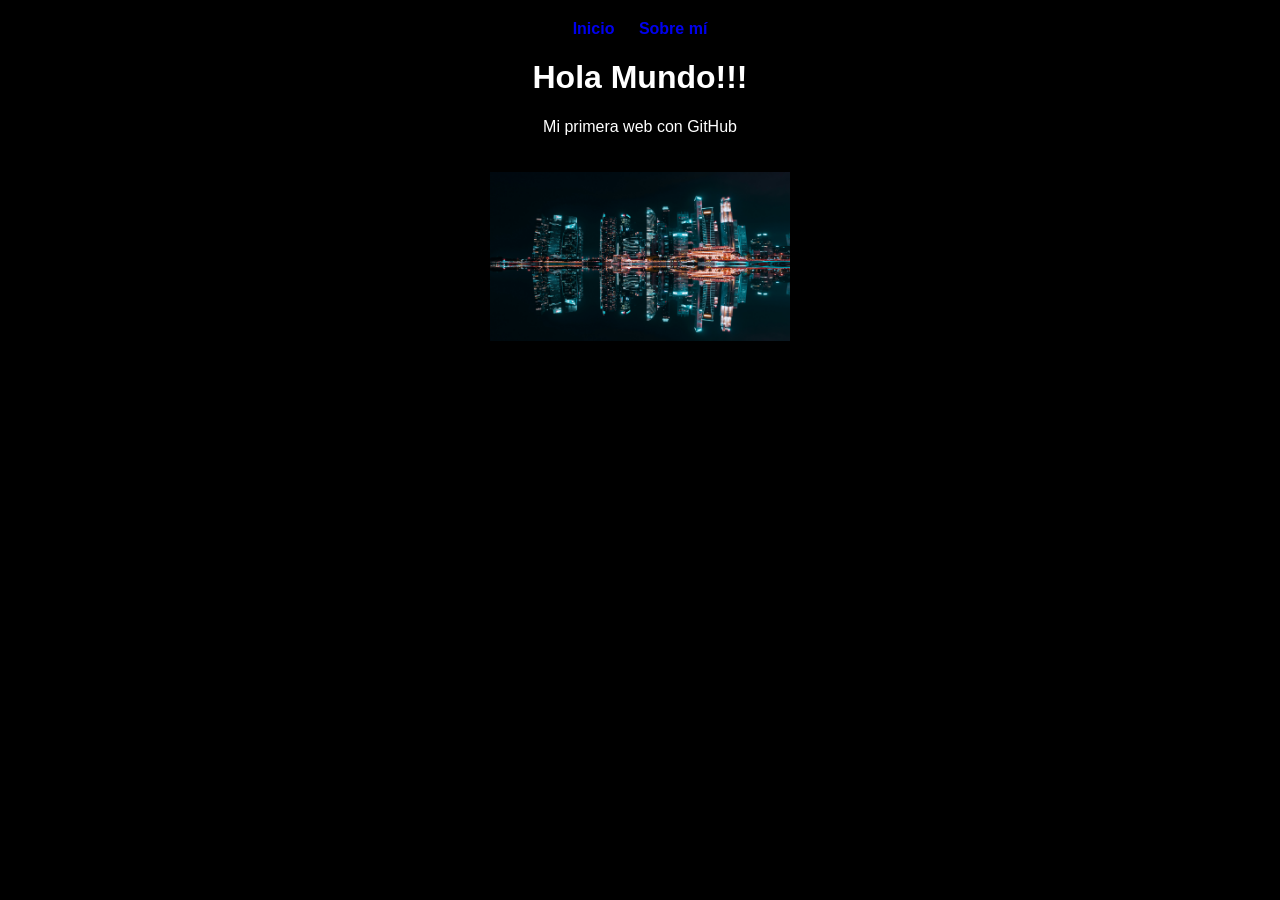
==== index.html @ 8c6b362c "Cambio título a Hola Mundo!!! en main" ====
<!DOCTYPE html>
<html lang="es">
<head>
    <meta charset="UTF-8">
    <meta name="viewport" content="width=device-width, initial-scale=1.0">
    <title>Mi primera web</title>
    <link rel="stylesheet" href="styles.css">
</head>

<body>

    <nav>
        <a href="index.html">Inicio</a>
        <a href="about.html">Sobre mí</a>
    </nav>

    <h1>Hola Mundo!!!</h1>

    <p>Mi primera web con GitHub</p>

    <img src="img/foto.jpg" alt="Imagen de mi web">

</body>
</html>
---- styles.css ----
body {
  font-family: Arial;
  background-color: black;
  color: white;
  text-align: center;
}


nav {
    margin: 20px;
}

nav a {
    margin: 10px;
    text-decoration: none;
    font-weight: bold;
}

img {
    width: 300px;
    margin-top: 20px;
}
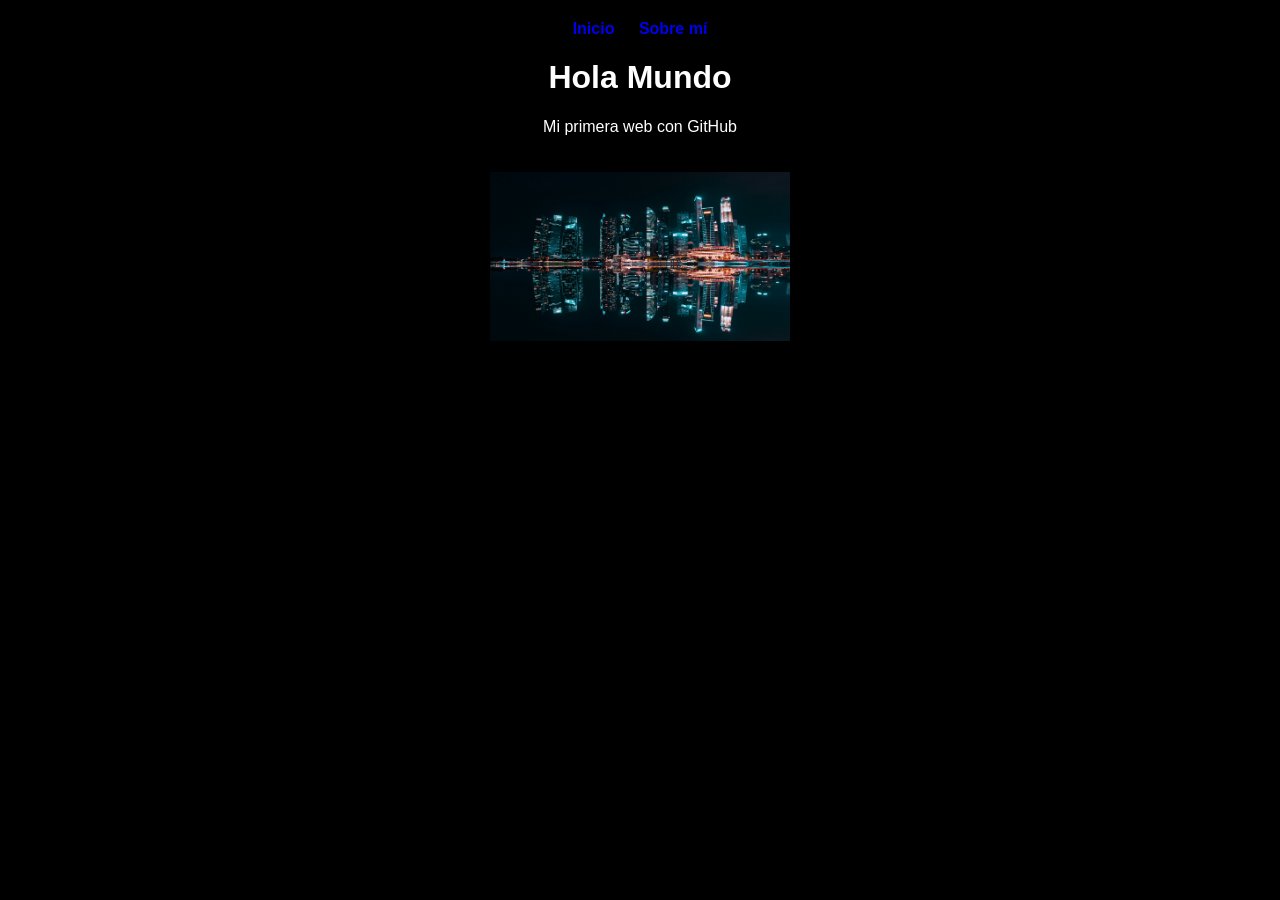
==== commit ddbd491a: "Cambio título a Hola Mundo en main" ====
--- a/index.html
+++ b/index.html
@@ -14,7 +14,7 @@
         <a href="about.html">Sobre mí</a>
     </nav>
 
-    <h1>Hola Mundo!!!</h1>
+    <h1>Hola Mundo</h1>
 
     <p>Mi primera web con GitHub</p>
 
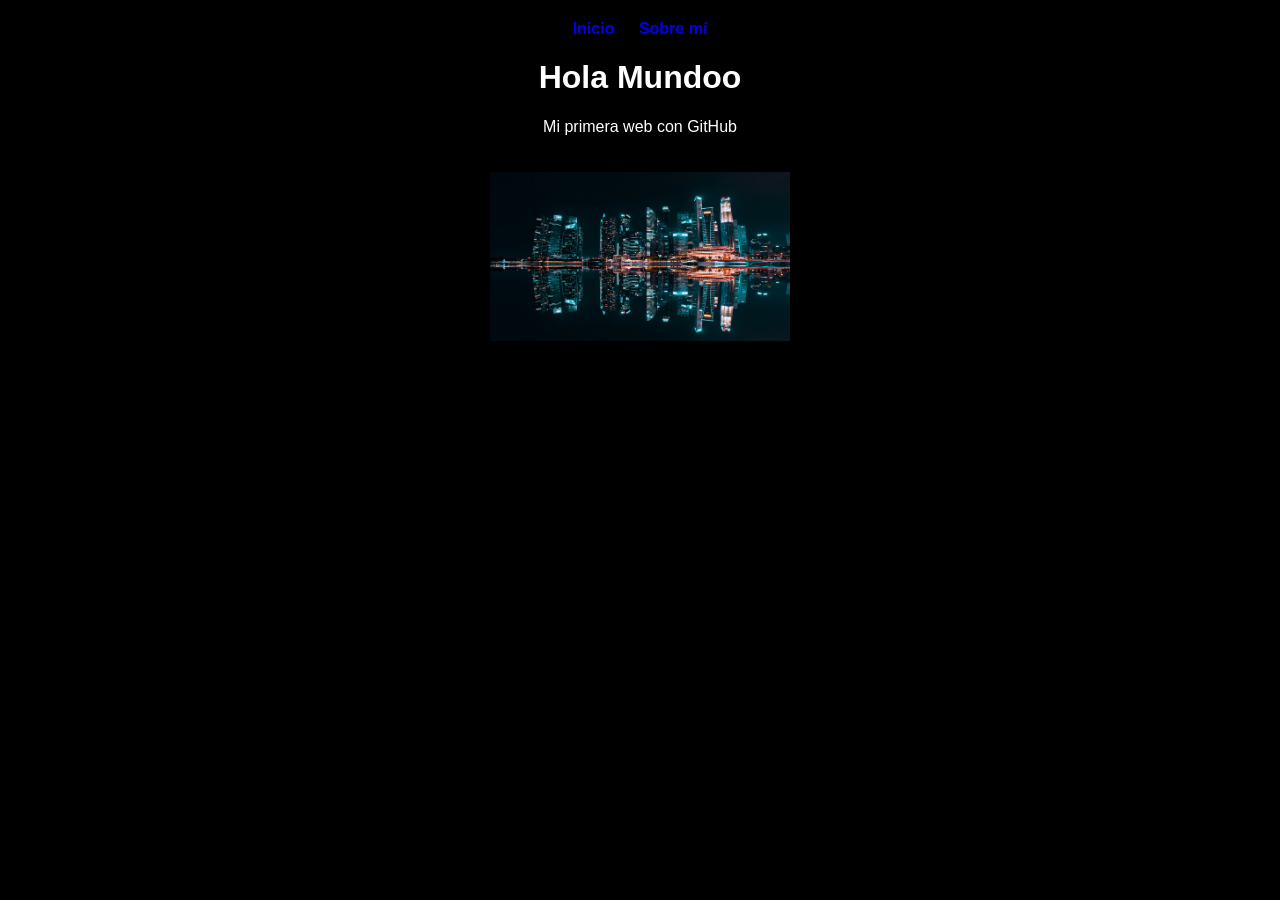
==== commit 82b26102: "Titulo Hola Mundoo en main" ====
--- a/index.html
+++ b/index.html
@@ -14,7 +14,7 @@
         <a href="about.html">Sobre mí</a>
     </nav>
 
-    <h1>Hola Mundo</h1>
+    <h1>Hola Mundoo</h1>
 
     <p>Mi primera web con GitHub</p>
 
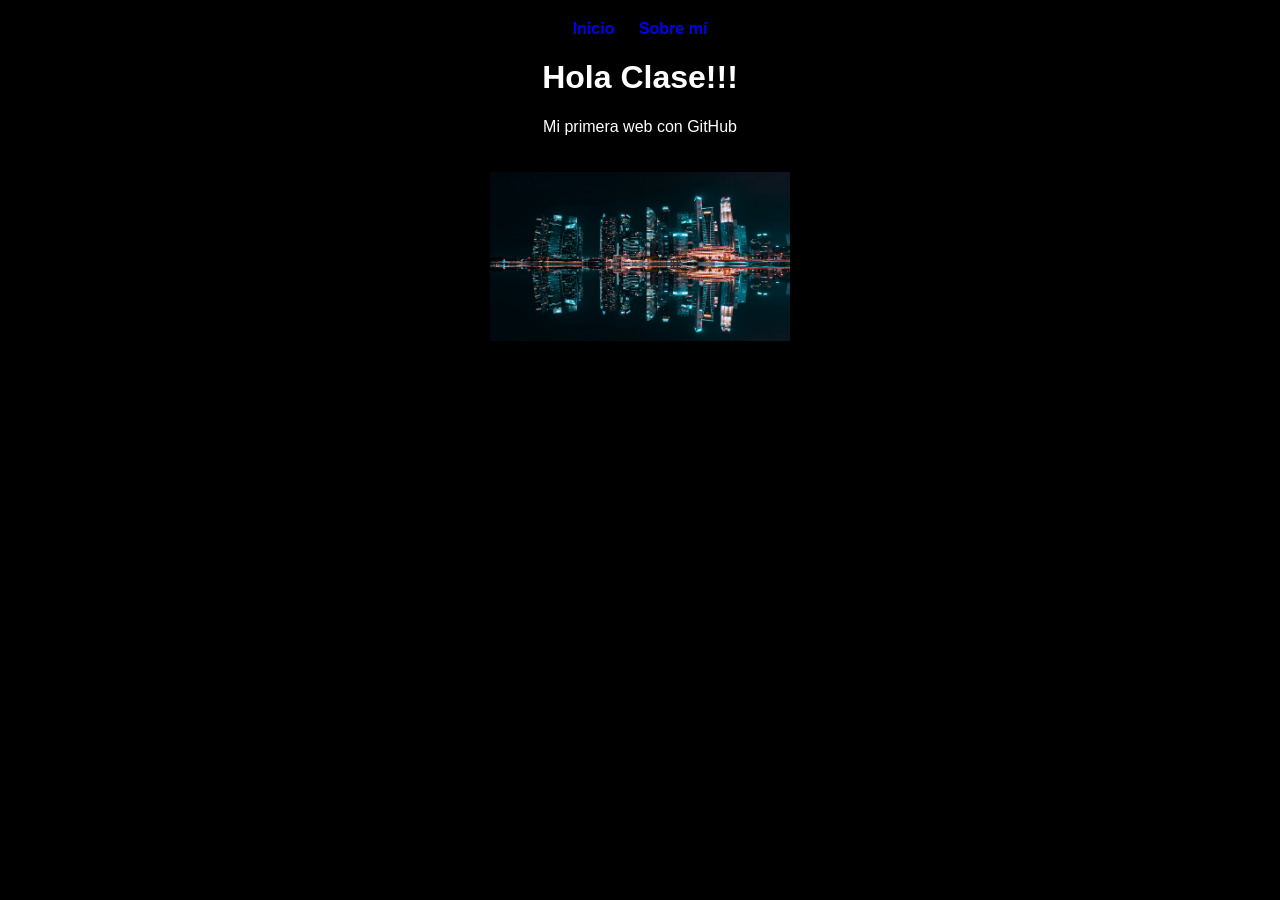
==== commit dfb18283: "Título Hola Clase!!! en mejora-estilos" ====
--- a/index.html
+++ b/index.html
@@ -14,7 +14,7 @@
         <a href="about.html">Sobre mí</a>
     </nav>
 
-    <h1>Hola Mundoo</h1>
+    <h1>Hola Clase!!!</h1>
 
     <p>Mi primera web con GitHub</p>
 
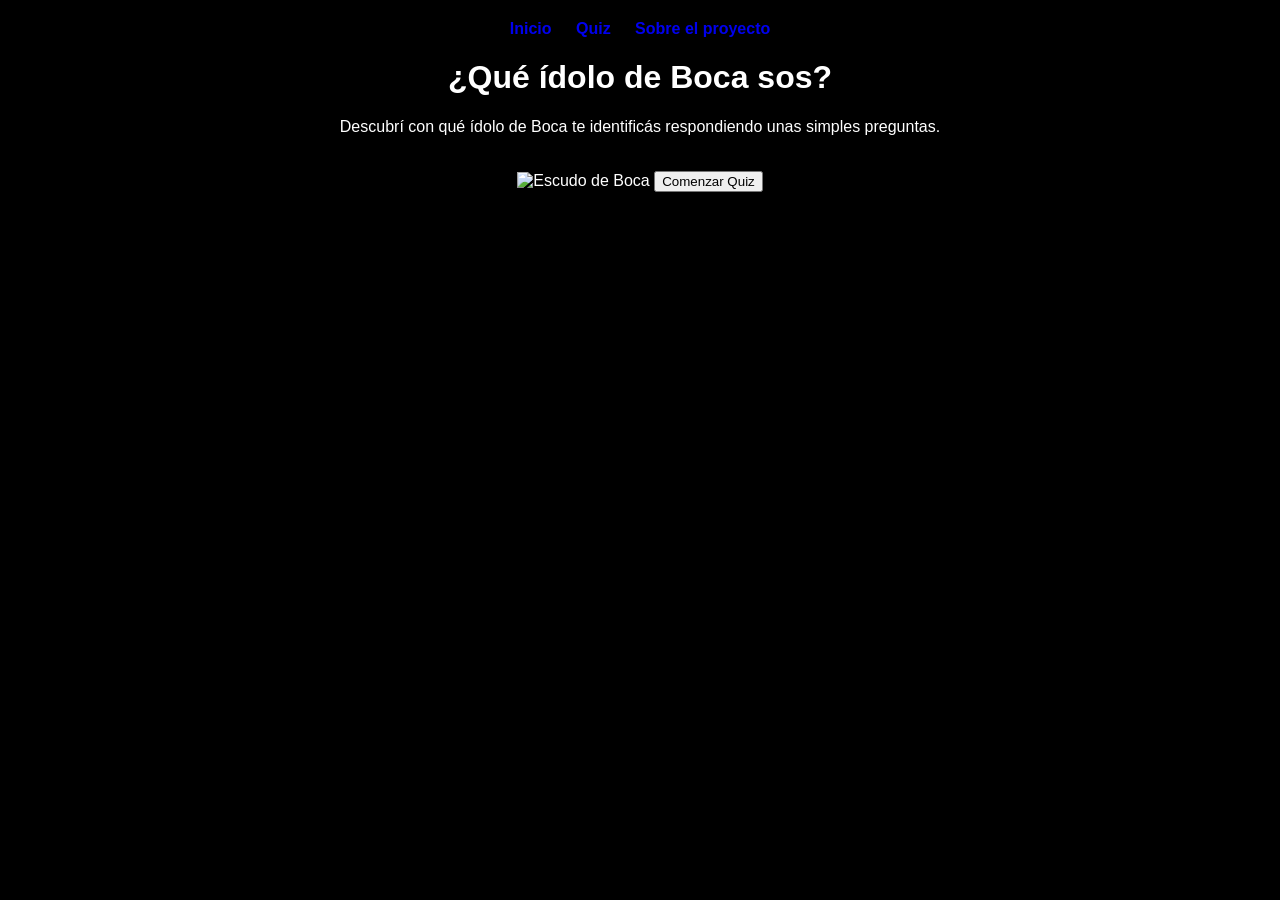
==== commit 239ecb3f: "Actualizo index.html y about.html para proyecto del quiz" ====
--- a/index.html
+++ b/index.html
@@ -1,24 +1,21 @@
 <!DOCTYPE html>
 <html lang="es">
 <head>
-    <meta charset="UTF-8">
-    <meta name="viewport" content="width=device-width, initial-scale=1.0">
-    <title>Mi primera web</title>
-    <link rel="stylesheet" href="styles.css">
+  <meta charset="UTF-8">
+  <title>¿Qué ídolo de Boca sos?</title>
+  <link rel="stylesheet" href="styles.css">
 </head>
+<body>
+  <nav>
+    <a href="index.html">Inicio</a>
+    <a href="quiz.html">Quiz</a>
+    <a href="about.html">Sobre el proyecto</a>
+  </nav>
 
-<body>
+  <h1>¿Qué ídolo de Boca sos?</h1>
+  <p>Descubrí con qué ídolo de Boca te identificás respondiendo unas simples preguntas.</p>
+  <img src="img/boca.jpg" alt="Escudo de Boca" width="200">
 
-    <nav>
-        <a href="index.html">Inicio</a>
-        <a href="about.html">Sobre mí</a>
-    </nav>
-
-    <h1>Hola Clase!!!</h1>
-
-    <p>Mi primera web con GitHub</p>
-
-    <img src="img/foto.jpg" alt="Imagen de mi web">
-
+  <button onclick="location.href='quiz.html'">Comenzar Quiz</button>
 </body>
-</html>+</html>
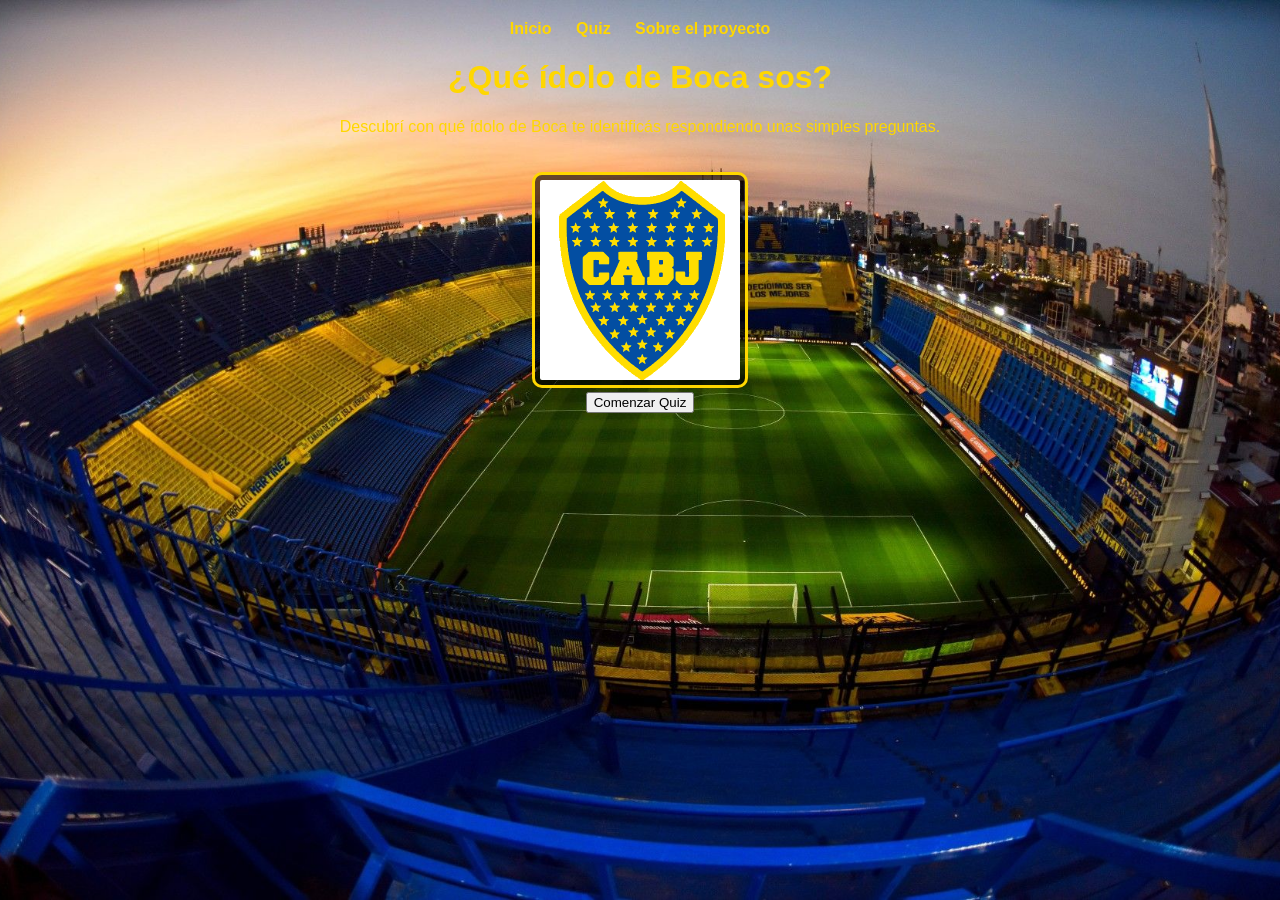
==== commit e85b38d8: "Corrijo index.html para usar escudo PNG transparente" ====
--- a/index.html
+++ b/index.html
@@ -14,7 +14,11 @@
 
   <h1>¿Qué ídolo de Boca sos?</h1>
   <p>Descubrí con qué ídolo de Boca te identificás respondiendo unas simples preguntas.</p>
-  <img src="img/boca.jpg" alt="Escudo de Boca" width="200">
+
+  <!-- Escudo en PNG transparente -->
+  <div class="logo">
+    <img src="img/boca.png" alt="Escudo de Boca Juniors" width="200">
+  </div>
 
   <button onclick="location.href='quiz.html'">Comenzar Quiz</button>
 </body>
--- a/styles.css
+++ b/styles.css
@@ -1,22 +1,34 @@
+/* Fondo general con La Bombonera */
 body {
-  font-family: Arial;
-  background-color: black;
-  color: white;
-  text-align: center;
+    background-image: url("img/bombonera.jpg");
+    background-size: cover;
+    background-position: center;
+    background-attachment: fixed;
+    color: #FFD700; /* amarillo */
+    text-align: center;
+    font-family: Arial, sans-serif;
 }
 
-
+/* Navegación */
 nav {
     margin: 20px;
 }
-
 nav a {
+    color: #FFD700;
     margin: 10px;
     text-decoration: none;
     font-weight: bold;
 }
+nav a:hover {
+    color: #FFFFFF;
+}
 
-img {
-    width: 300px;
+/* Logo del escudo */
+.logo img {
+    width: 200px;
     margin-top: 20px;
-}+    border: 3px solid #FFD700; /* borde amarillo */
+    border-radius: 10px;
+    background-color: rgba(0,0,0,0.6); /* fondo oscuro para resaltar */
+    padding: 5px;
+}
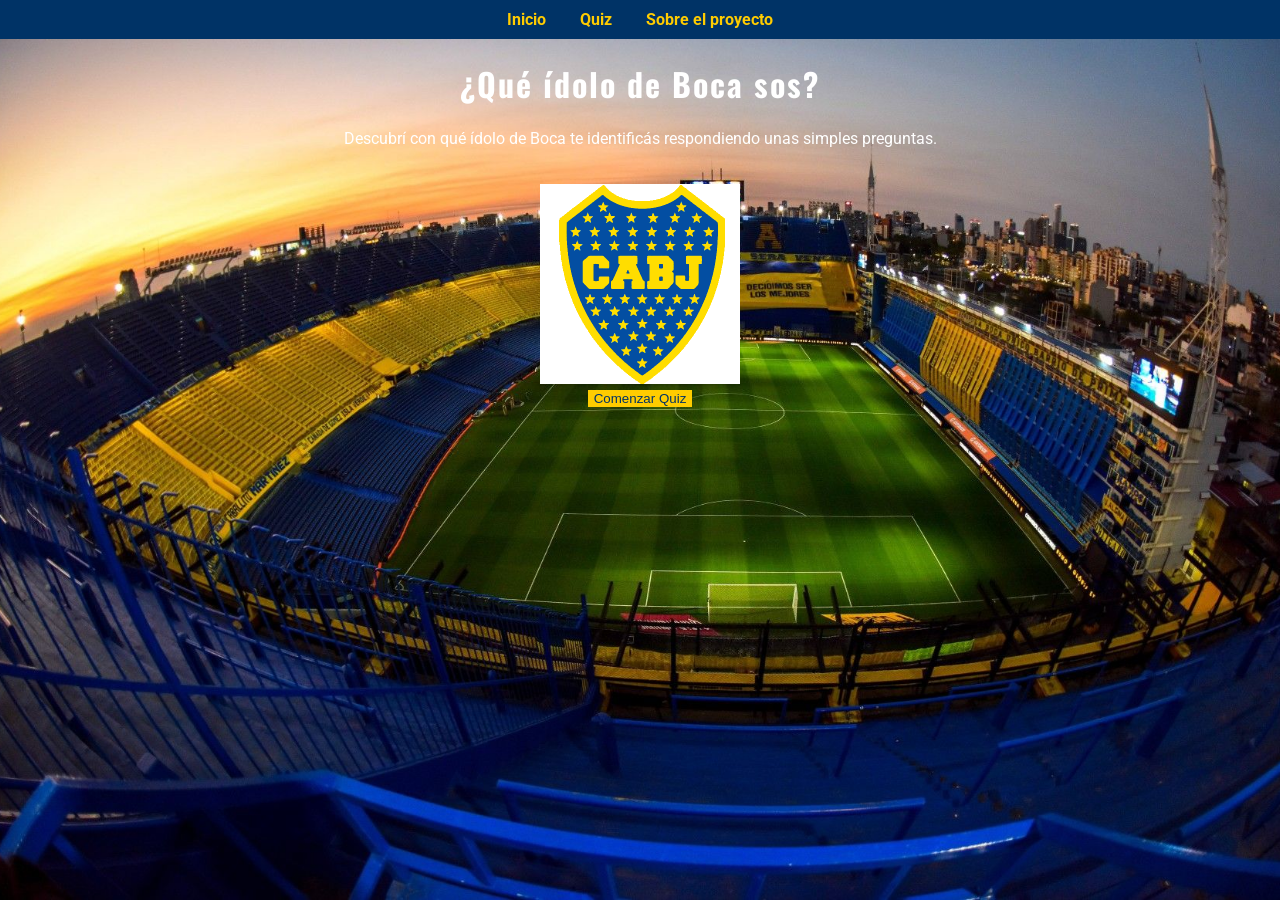
==== commit e145dd06: "Actualizo quiz con 7 ídolos, fuentes modernas y estilos" ====
--- a/index.html
+++ b/index.html
@@ -4,6 +4,8 @@
   <meta charset="UTF-8">
   <title>¿Qué ídolo de Boca sos?</title>
   <link rel="stylesheet" href="styles.css">
+  <!-- Fuentes modernas -->
+  <link href="https://fonts.googleapis.com/css2?family=Roboto&family=Oswald&display=swap" rel="stylesheet">
 </head>
 <body>
   <nav>
@@ -15,7 +17,6 @@
   <h1>¿Qué ídolo de Boca sos?</h1>
   <p>Descubrí con qué ídolo de Boca te identificás respondiendo unas simples preguntas.</p>
 
-  <!-- Escudo en PNG transparente -->
   <div class="logo">
     <img src="img/boca.png" alt="Escudo de Boca Juniors" width="200">
   </div>
--- a/styles.css
+++ b/styles.css
@@ -1,34 +1,42 @@
-/* Fondo general con La Bombonera */
 body {
-    background-image: url("img/bombonera.jpg");
-    background-size: cover;
-    background-position: center;
-    background-attachment: fixed;
-    color: #FFD700; /* amarillo */
-    text-align: center;
-    font-family: Arial, sans-serif;
+  font-family: 'Roboto', Arial, sans-serif;
+  margin: 0;
+  padding: 0;
+  background: url("img/bombonera.jpg") no-repeat center center fixed;
+  background-size: cover;
+  color: #fff;
+  text-align: center;
 }
 
-/* Navegación */
+h1, h2 {
+  font-family: 'Oswald', sans-serif;
+  letter-spacing: 2px;
+}
+
 nav {
-    margin: 20px;
+  background-color: #003366;
+  padding: 10px;
 }
 nav a {
-    color: #FFD700;
-    margin: 10px;
-    text-decoration: none;
-    font-weight: bold;
+  color: #ffcc00;
+  margin: 0 15px;
+  text-decoration: none;
+  font-weight: bold;
 }
 nav a:hover {
-    color: #FFFFFF;
+  text-decoration: underline;
 }
 
-/* Logo del escudo */
 .logo img {
-    width: 200px;
-    margin-top: 20px;
-    border: 3px solid #FFD700; /* borde amarillo */
-    border-radius: 10px;
-    background-color: rgba(0,0,0,0.6); /* fondo oscuro para resaltar */
-    padding: 5px;
+  margin-top: 20px;
 }
+
+.quiz-item {
+  margin: 20px 0;
+}
+
+button {
+  background-color: #ffcc00;
+  color: #003366;
+  border: none;
+  padding: 10px 20
